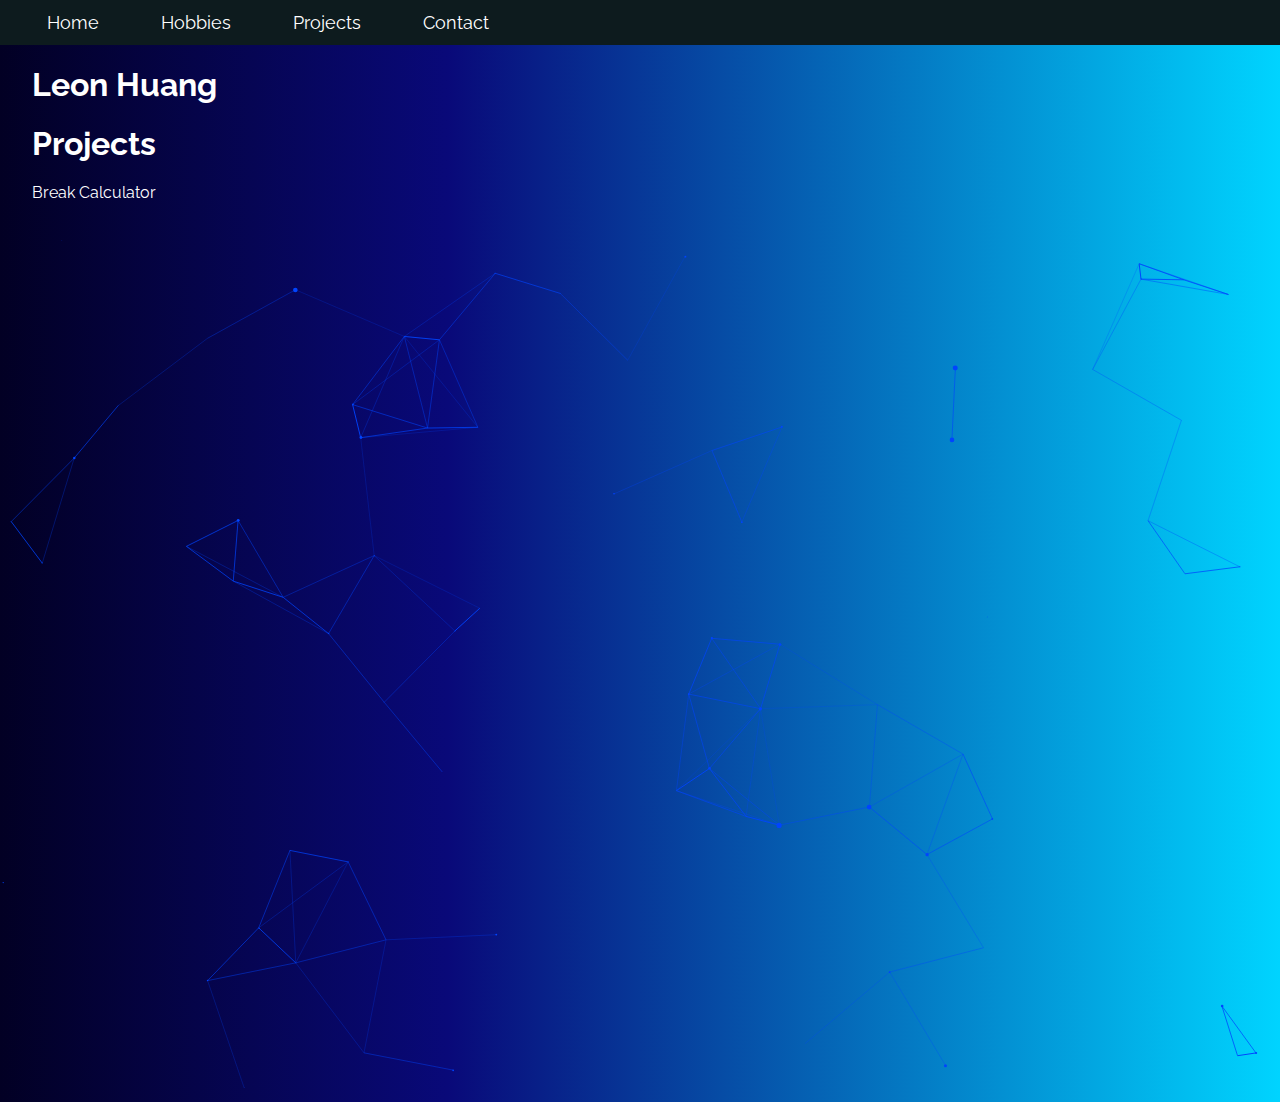
==== index.html @ d97b3a1e "Add Break Calculator & BG" ====
<!DOCTYPE html>
<head>
    <!--Use font "Raleway"-->
    <link rel="preconnect" href="https://fonts.googleapis.com">
    <link rel="preconnect" href="https://fonts.gstatic.com" crossorigin>
    <link href="https://fonts.googleapis.com/css2?family=Quicksand:wght@300..700&family=Raleway:ital,wght@0,100..900;1,100..900&display=swap" rel="stylesheet">

    <link rel="stylesheet" href="style.css">

    <title>Leon Huang</title>
</head>
<body>
    <div id="navbar-div">
        <ul id="navbar">
            <li class="navbar-elem">
                <a>Home</a>
            </li>
            <li class="navbar-elem">
                <a>Hobbies</a>
            </li>
            <li class="navbar-elem">
                <a href="#projects">Projects</a>
            </li>
            <li class="navbar-elem">
                <a>Contact</a>
            </li>
        </ul>
    </div>
    
    <h1>Leon Huang</h1>

    <h1 id="projects">Projects</h1>

    <a href="breakCalculator.html" target="_blank" class="projects">Break Calculator</a>

    <canvas class="background"></canvas>
    <script src="particles.min.js"></script>

    <script src="script.js"></script>
</body>
</html>
---- style.css ----
html, body {
    font-family: "Raleway", serif;
    font-optical-sizing: auto;
    font-weight: normal;
    font-style: normal;
    margin: 0;
    padding: 0;
    color: white;
    background: rgb(2,0,36);
    background: linear-gradient(90deg, rgba(2,0,36,1) 0%, rgba(9,9,121,1) 35%, rgba(0,212,255,1) 100%);
}

#navbar {
    background-color: #0D1B1E;
    list-style-type: none;
    margin: 0;
    padding: 0;
    overflow: hidden;
}

.navbar-elem {
    display: inline;
    float: left;
}

.navbar-elem a {
    font-size: 18px;
    display: block;
    color: white;
    text-align: center;
    padding: 12px 15px;
    text-decoration: none;
}

.navbar-elem a:hover {
    background-color: #30BCED;
}

.background {
    position: absolute;
    display: block;
    z-index: 0;
}

h1 {
    margin-left: 32px;
}

a {
    margin-left: 32px;
    color: white;
    text-decoration: none;
}
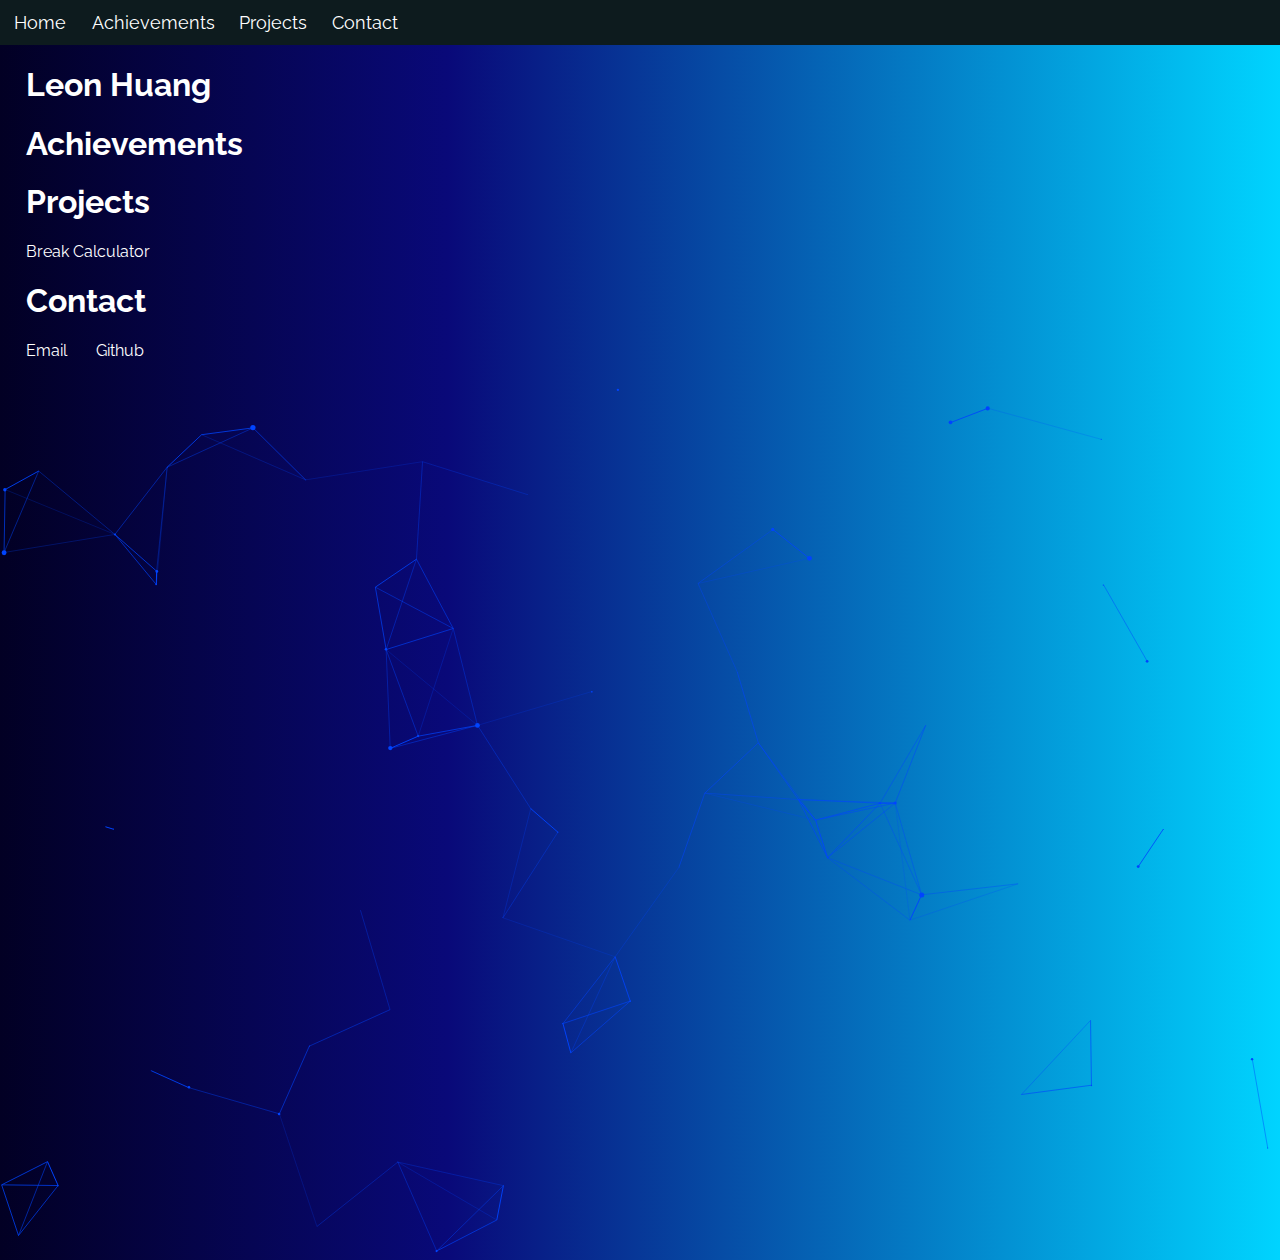
==== commit d0083b7b: "Replace hobbies w/ achievements, organize some files, add contacts" ====
--- a/index.html
+++ b/index.html
@@ -10,29 +10,38 @@
     <title>Leon Huang</title>
 </head>
 <body>
+    <!-- Navigation bar -->
     <div id="navbar-div">
         <ul id="navbar">
             <li class="navbar-elem">
-                <a>Home</a>
+                <a href="#home">Home</a>
             </li>
             <li class="navbar-elem">
-                <a>Hobbies</a>
+                <a href="#achievements">Achievements</a>
             </li>
             <li class="navbar-elem">
                 <a href="#projects">Projects</a>
             </li>
             <li class="navbar-elem">
-                <a>Contact</a>
+                <a href="#contact">Contact</a>
             </li>
         </ul>
     </div>
     
-    <h1>Leon Huang</h1>
+    <h1 id="home">Leon Huang</h1>
+
+    <h1 id="achievements">Achievements</h1>
 
     <h1 id="projects">Projects</h1>
 
-    <a href="breakCalculator.html" target="_blank" class="projects">Break Calculator</a>
+    <a href="projects/break-calculator/breakCalculator.html" target="_blank" class="projects">Break Calculator</a>
 
+    <h1 id="contact">Contact</h1>
+
+    <a href="https://mail.google.com/mail/u/0/#inbox?compose=GTvVlcSGLdVxtBLDnCSJSsFKtTpxmWGKltlDRMJVKRFqtqZxNwZzxHDnNjxBpmPXlfljqlsbpmxWM" target="_blank">Email</a>
+    <a href="github.com/@quixflam" target="_blank">Github</a>
+
+    <!-- Set up the background for particles.js -->
     <canvas class="background"></canvas>
     <script src="particles.min.js"></script>
 
--- a/style.css
+++ b/style.css
@@ -28,7 +28,7 @@
     display: block;
     color: white;
     text-align: center;
-    padding: 12px 15px;
+    padding: 12px 12.5px;
     text-decoration: none;
 }
 
@@ -43,11 +43,11 @@
 }
 
 h1 {
-    margin-left: 32px;
+    margin-left: 2%;
 }
 
 a {
-    margin-left: 32px;
+    margin-left: 2%;
     color: white;
     text-decoration: none;
 }